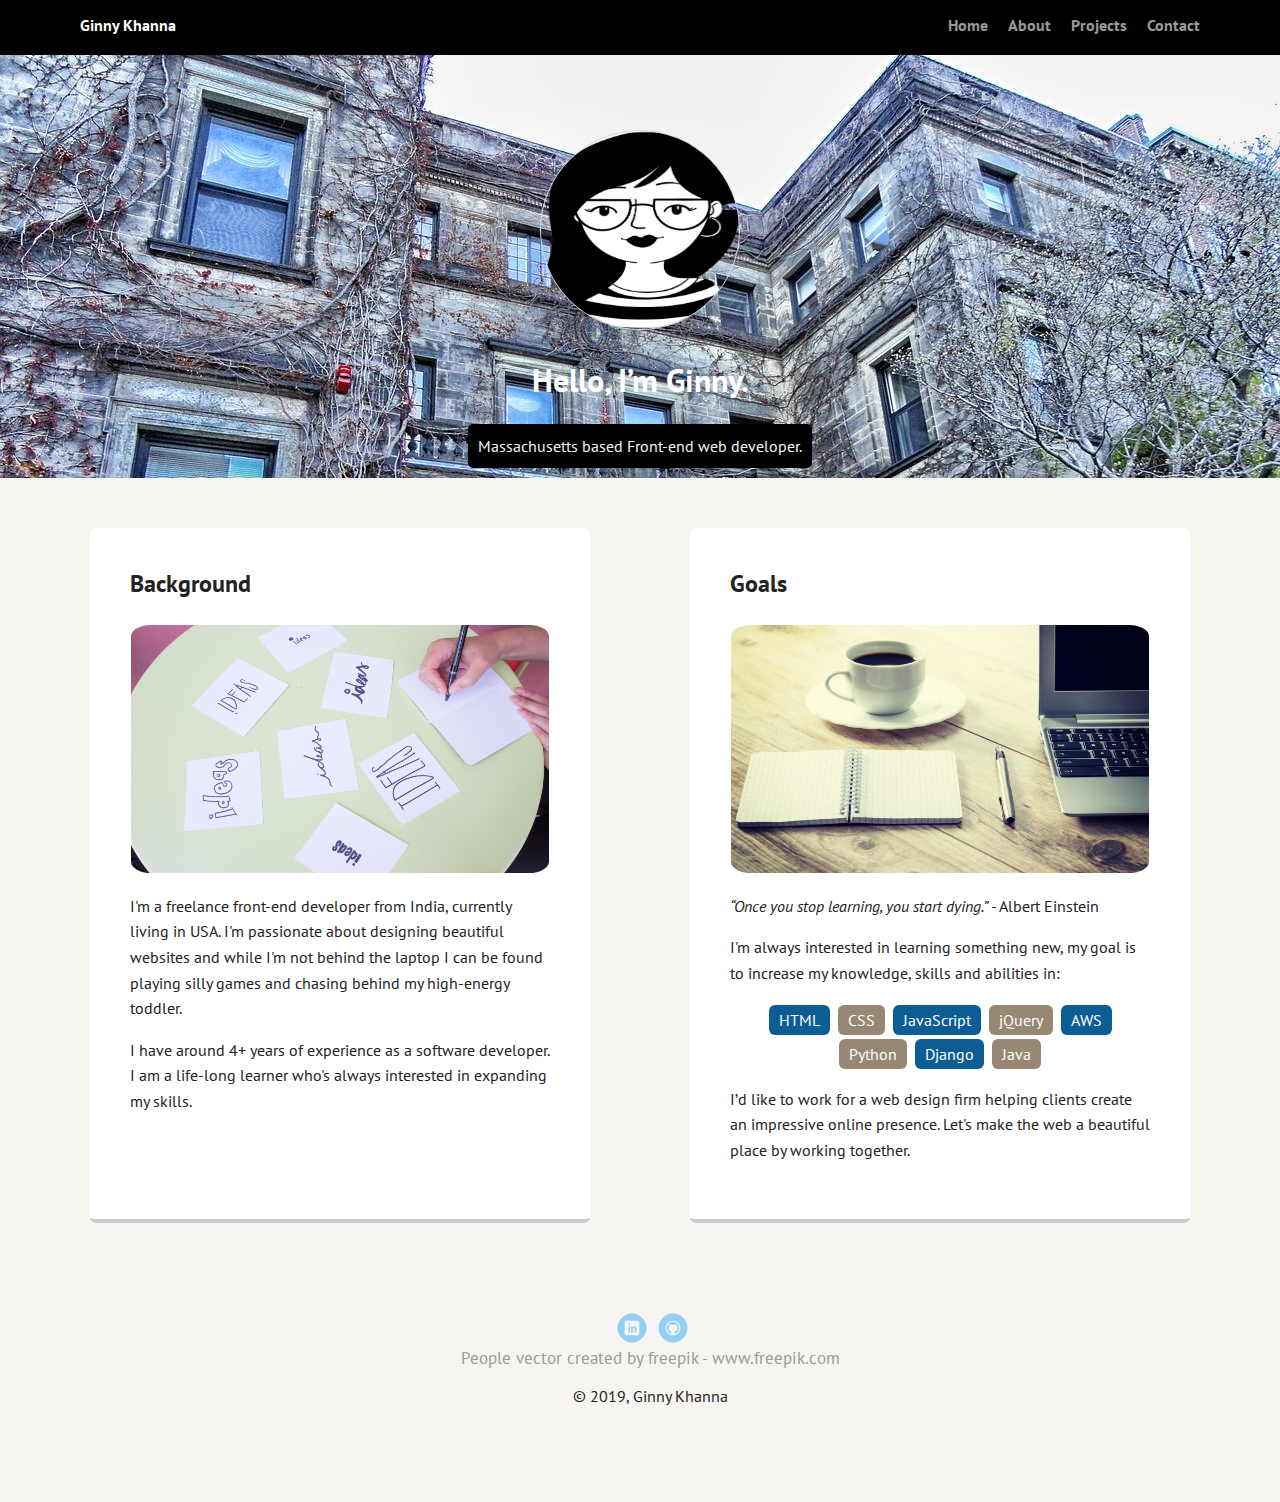
==== index.html @ d36c37f0 "Initial commit" ====
<!doctype html>
<html lang="en">
<head>
  <meta charset="utf-8">
  <title>Ginny Khanna's Profile</title>
  <meta name="viewport" content="width=device-width, initial-scale=1.0">
  <link rel="stylesheet" href="styles.css">
  <!-- <link href="https://fonts.googleapis.com/css?family=Muli%7CRoboto:400,300,500,700,900" rel="stylesheet"> -->
  <link href="https://fonts.googleapis.com/css?family=PT+Sans&display=swap" rel="stylesheet">

</head>
  <body>

    <nav class="main-nav">
        <ul class="nav">
          <li class="name">Ginny Khanna</li>
          <li><a href="index.html">Home</a></li>
          <li><a href="about.html">About</a></li>
          <li><a href="projects.html">Projects</a></li>
          <li><a href="contact.html">Contact</a></li>
        </ul>
    </nav>

    <header class="index-bg">
      <img src="images/mypic.png" alt="working women avatar" class="profile-image">
      <h1 class="tag name">Hello, I’m Ginny.</h1>
      <p class="tag location">Massachusetts based Front-end web developer.</p>
    </header>

    <main class="flex">
      <section class="card">
        <h2>Background</h2>
        <img src="images/background.jpg" alt="person holding black pen" class="section-image">
        <p>I'm a freelance front-end developer from India, currently living in USA. I'm passionate about designing beautiful websites and while I'm not behind the laptop I can be found playing silly games and chasing behind my high-energy toddler. </p>
        <p>I have around 4+ years of experience as a software developer. I am a life-long learner who's always interested in expanding my skills.</p>
      </section> 

      <section class="card">
        <h2>Goals</h2>
        <img src="images/goals.jpg" alt="white ceramic cupnear spiral notebook and laptop" class="section-image">
        <p><em><q>Once you stop learning, you start dying.</q></em> - Albert Einstein</p>
        <p>I'm always interested in learning something new, my goal is to increase my knowledge, skills and abilities in:</p>
        <ul class="skills">
          <li>HTML</li>
          <li>CSS</li>
          <li>JavaScript</li>
          <li>jQuery</li>
          <li>AWS</li>
          <li>Python</li>
          <li>Django</li>
          <li>Java</li>
        </ul>
        <p>I’d like to work for a web design firm helping clients create an impressive online presence. Let's make the web a beautiful place by working together.</p>
      </section> 

    </main>

    <footer>
      <ul>
        <!-- <li><a href="#" class="social twitter">Twitter</a></li> -->
        <li><a href="https://www.linkedin.com/in/ginnykhanna" class="social linkedin">LinkedIn</a></li>
        <li><a href="https://github.com/ginny-k" class="social github">Github</a></li>
      </ul>
      <small><a href="https://www.freepik.com/free-photos-vectors/people">People vector created by freepik - www.freepik.com</a> </small>
      <p class="copyright">&copy; 2019, Ginny Khanna</p>
    </footer>
  </body>
  </html>
---- styles.css ----
/* Global Layout Set-up */
* { 
  box-sizing: border-box;
}
  
body {
  margin: 0;
  padding: 0;
  text-align: center;
  /* font-family: 'Roboto', sans-serif; */
  font-family: 'PT Sans', sans-serif;
  color: #222;
  background: #f7f5f0;
}
/* Link Styles */

a {
  text-decoration: none;
  color: #999;
}
a:hover {
  color: #6633ff;
}

/* Section Styles */

.main-nav {
  width: 100%;
  background: black;
  min-height: 30px;
  padding: 10px;
  position: fixed;
  text-align: center;
}
.nav {
  display: flex;
  justify-content: space-around;
  font-weight: 700;
  list-style-type: none;
  margin: 0 auto;
  padding: 0;
}

.nav .name {
    display: block;
    margin-right: auto;
    color: white;
}
.nav li {
  padding: 5px 10px 10px 10px;
}
.nav a {
  transition: all .5s;
}
.nav a:hover {
  color: white
}

header {
  text-align: center;
  background-size: cover;
  overflow: hidden;
  padding-top: 60px;
}
header {
  line-height: 1.5;
}
header .profile-image {
  margin-top: 70px;
  width: 200px;
  height: 200px;
  border-radius: 50%;
  border: 0.5px solid #d1dbe6;
  transition: all .5s;
}
header .profile-image:hover {
  transform: scale(1.2) rotateY(20deg);
}
.tag {
  /* background-color: #8d8a8a; */
  color: white;
  padding: 10px;
  border-radius: 5px;
  display: table;
  margin: 10px auto;
} 
.location {
  background-color: black;
  color: whitesmoke;
}
.card {
  margin: 30px;
  padding: 20px 40px 40px;
  max-width: 500px;
  text-align: left;
  background: #fff;
  border-bottom: 4px solid #ccc;
  border-radius: 6px;
  transition: all .5s;
}
.card:hover {
  border-color: #ff99ff;
}

ul.skills {
  padding: 0;
  text-align: center;
}

.skills li {
  border-radius: 6px;
  display: inline-block;
  background: #968873;
  color: white;
  padding: 5px 10px;
  margin: 2px;
}

.skills li:nth-child(odd) {
  background: #0b5d94;
}

footer {
  width: 100%;
  min-height: 30px;
  padding: 20px 0 40px 20px;
}

footer .copyright {
  top: -8px;
  font-size: .75em;
}

footer ul {
  list-style-type: none;
  margin: 0;
  padding: 0;
}

footer ul li {
  display: inline-block;
}

a.social {
  display: inline-block;
  text-indent: -9999px;
  margin-left: 5px;
  width: 30px;
  height: 30px;
  background-size: 30px 30px;
  opacity: .4;
  transition: all .5s;
}
a.twitter {
  background-image: url(images/twitter.svg);
}
a.linkedin {
  background-image: url(images/linkedin.svg);
}
a.github {
  background-image: url(images/github.svg);
}
a.social:hover {
  opacity: 1;
}
.clearfix {
  clear: both;
}

/* Styles for larger screens */
@media screen and (min-width: 720px) {
  
  .flex {
      display: -ms-flexbox;      /* TWEENER - IE 10 */
      display: flex; 
      max-width: 1200px;
      -ms-flex-pack: distribute;
      justify-content: space-around;
      margin: 0 auto;
  }

  header {
    min-height: 470px;
  }

  .nav {
    max-width: 1200px;
    padding: 0 30px;
  }


  main {
    padding-top: 20px;
  }

  main p {
    line-height: 1.6em;
  }

  footer {
    font-size: 1.3em;
    max-width: 1200px;
    margin: 40px auto;
  }

}

.section-image {
  margin-top: 5px;
  align-self: auto;
  width: 420px;
  height: 250px;
  border-radius: 5%;
  border: 0.5px solid white;
  transition: all .5s;
}

.container{
  position: relative;
  z-index: -1;
  padding-top:60px;
  text-align: center;
  color: black;
}

.centered{
  position: absolute;
  top: 35%;
  left: 60%;
  transform: translate(-50%, -50%);
  font-size: 20px;
}

.bottom{
  position: absolute;
  top:80%; 
  left:55%;
} 

.about-bg{
  background: url('images/aboutme.jpg') no-repeat top center ;
}

.index-bg{
  background: url('images/boston.jpg') no-repeat top center ;
}
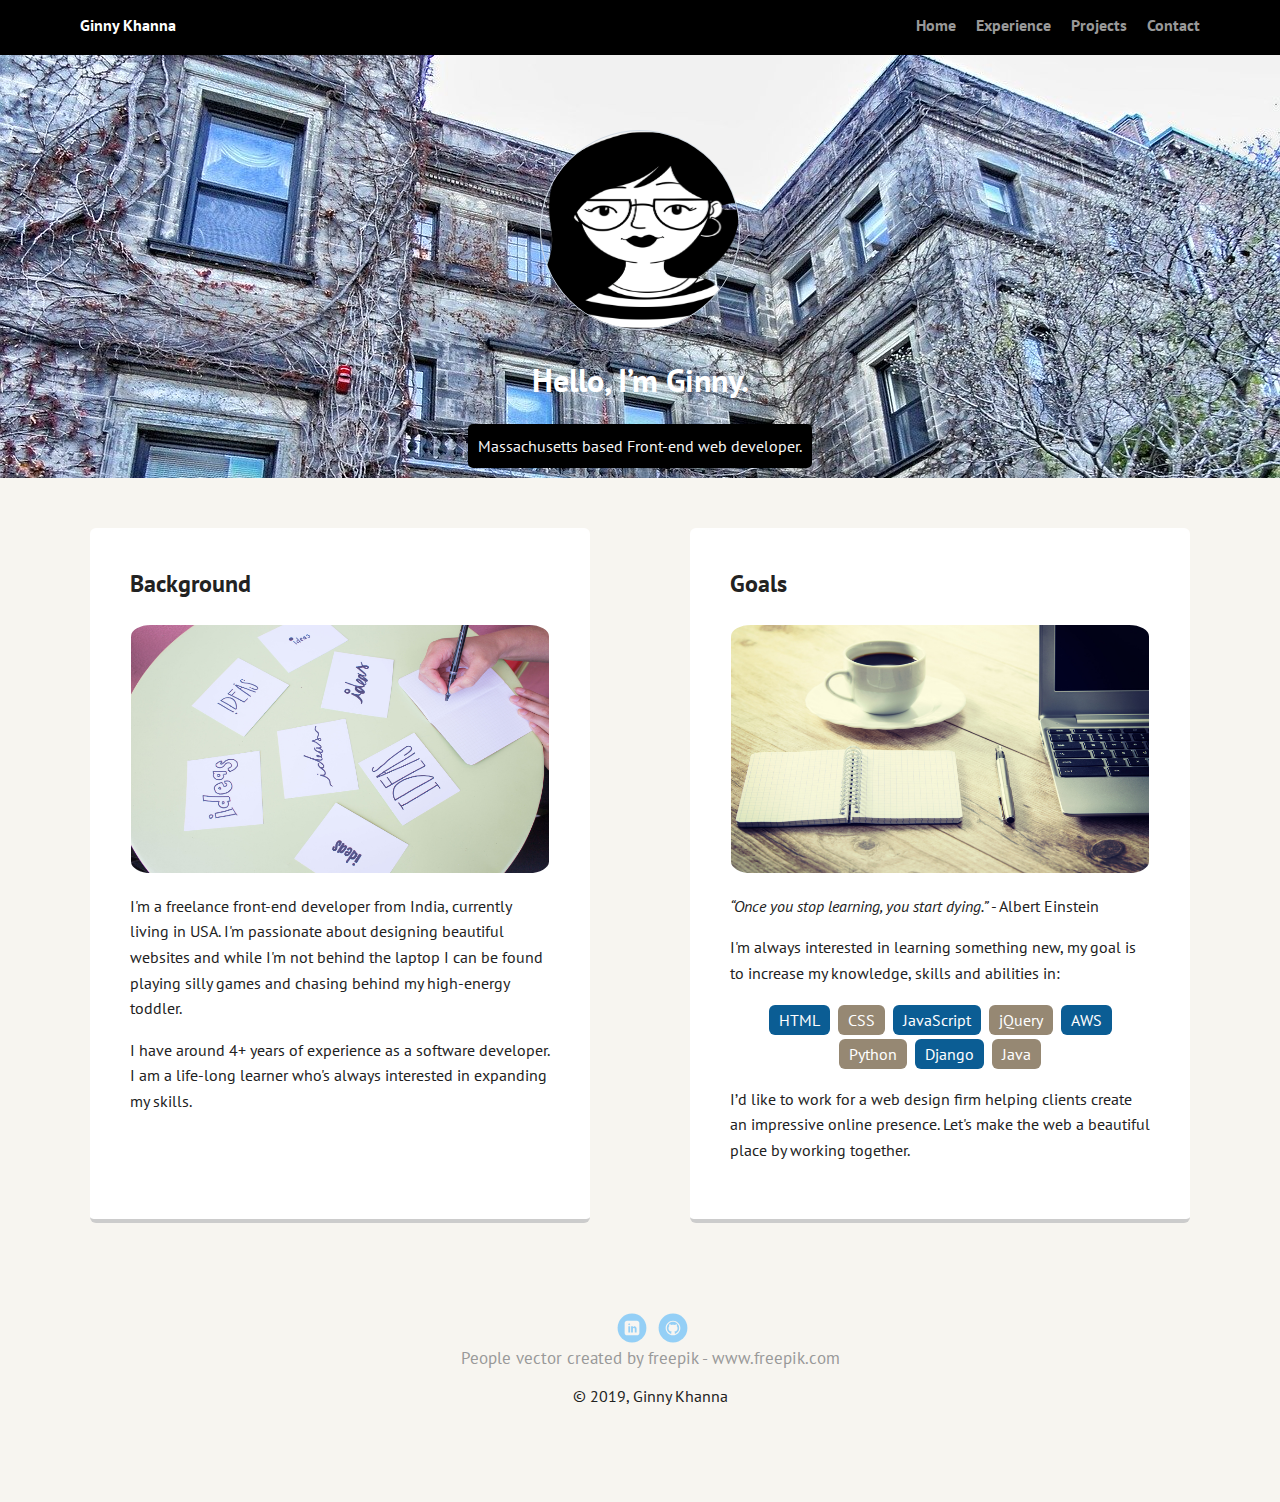
==== commit 9c8369e3: "Added Experience link and target attributes to anchor tags" ====
--- a/index.html
+++ b/index.html
@@ -14,10 +14,10 @@
     <nav class="main-nav">
         <ul class="nav">
           <li class="name">Ginny Khanna</li>
-          <li><a href="index.html">Home</a></li>
-          <li><a href="about.html">About</a></li>
-          <li><a href="projects.html">Projects</a></li>
-          <li><a href="contact.html">Contact</a></li>
+          <li><a href="index.html" target="_blank">Home</a></li>
+          <li><a href="experience.html" target="_blank">Experience</a></li>
+          <li><a href="projects.html" target="_blank">Projects</a></li>
+          <li><a href="contact.html" target="_blank">Contact</a></li>
         </ul>
     </nav>
 
@@ -58,10 +58,10 @@
     <footer>
       <ul>
         <!-- <li><a href="#" class="social twitter">Twitter</a></li> -->
-        <li><a href="https://www.linkedin.com/in/ginnykhanna" class="social linkedin">LinkedIn</a></li>
-        <li><a href="https://github.com/ginny-k" class="social github">Github</a></li>
+        <li><a href="https://www.linkedin.com/in/ginnykhanna" class="social linkedin" target="_blank">LinkedIn</a></li>
+        <li><a href="https://github.com/ginny-k" class="social github" target="_blank">Github</a></li>
       </ul>
-      <small><a href="https://www.freepik.com/free-photos-vectors/people">People vector created by freepik - www.freepik.com</a> </small>
+      <small><a href="https://www.freepik.com/free-photos-vectors/people" target="_blank">People vector created by freepik - www.freepik.com</a> </small>
       <p class="copyright">&copy; 2019, Ginny Khanna</p>
     </footer>
   </body>
